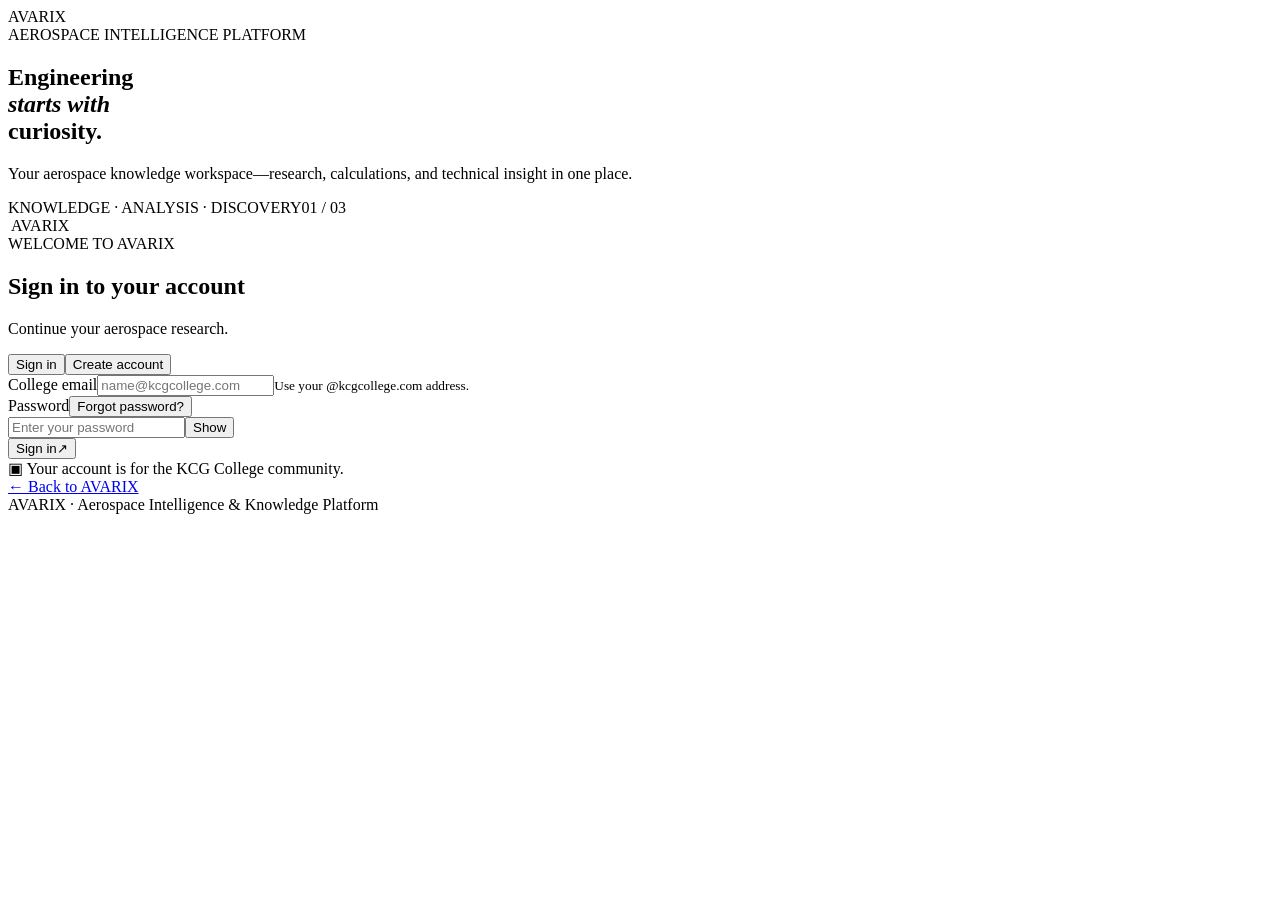
==== app/static/auth.html @ 515e50ea "Updated Aerocalc, Avarix version" ====
<!DOCTYPE html>
<html lang="en">
<head>
  <meta charset="UTF-8"><meta name="viewport" content="width=device-width, initial-scale=1">
  <title>AVARIX | Account access</title>
  <link rel="stylesheet" href="/static/auth.css">
</head>
<body>
  <main class="auth-shell">
    <section class="visual-side" aria-label="AVARIX introduction">
      <div class="brand"><img src="/static/assets/avarix-emblem.png" alt=""><span>AVARIX</span></div>
      <div class="visual-copy"><div class="eyebrow"><span class="pulse"></span> AEROSPACE INTELLIGENCE PLATFORM</div>
        <h1>Engineering<br><em>starts with</em><br>curiosity.</h1>
        <p>Your aerospace knowledge workspace—research, calculations, and technical insight in one place.</p>
      </div>
      <div class="visual-footer"><span>KNOWLEDGE · ANALYSIS · DISCOVERY</span><span>01 / 03</span></div>
      <div class="orbit orbit-one"></div><div class="orbit orbit-two"></div><div class="orbit-dot"></div>
    </section>
    <section class="form-side">
      <div class="mobile-brand"><img src="/static/assets/avarix-emblem.png" alt=""> AVARIX</div>
      <div class="form-wrap">
        <div class="form-heading"><div class="eyebrow">WELCOME TO AVARIX</div><h2 id="form-title">Sign in to your account</h2><p id="form-subtitle">Continue your aerospace research.</p></div>
        <div class="tabs" role="tablist"><button class="tab active" id="signin-tab" type="button" role="tab" aria-selected="true">Sign in</button><button class="tab" id="signup-tab" type="button" role="tab" aria-selected="false">Create account</button></div>
        <form id="auth-form" novalidate>
          <div class="field" id="name-field" hidden><label for="full-name">Full name</label><input id="full-name" name="name" type="text" autocomplete="name" placeholder="Your name"></div>
          <div class="field"><label for="email">College email</label><input id="email" name="email" type="email" autocomplete="email" placeholder="name@kcgcollege.com" required><small>Use your @kcgcollege.com address.</small></div>
          <div class="field"><div class="label-row"><label for="password">Password</label><button class="text-button" id="forgot" type="button">Forgot password?</button></div><div class="password-wrap"><input id="password" name="password" type="password" autocomplete="current-password" placeholder="Enter your password" required><button class="show-password" type="button" id="toggle-password" aria-label="Show password">Show</button></div><small id="password-hint" hidden>Use at least 8 characters.</small></div>
          <div class="field" id="confirm-field" hidden><label for="confirm-password">Confirm password</label><input id="confirm-password" type="password" autocomplete="new-password" placeholder="Re-enter your password"></div>
          <div class="notice" id="notice" role="status" aria-live="polite" hidden></div>
          <button class="submit" type="submit"><span id="submit-label">Sign in</span><span aria-hidden="true">↗</span></button>
        </form>
        <div class="form-bottom"><span class="lock">▣</span> Your account is for the KCG College community.</div>
        <a class="back-link" href="/">← Back to AVARIX</a>
      </div>
      <div class="legal">AVARIX · Aerospace Intelligence &amp; Knowledge Platform</div>
    </section>
  </main>
  <script src="/static/auth.js"></script>
</body></html>
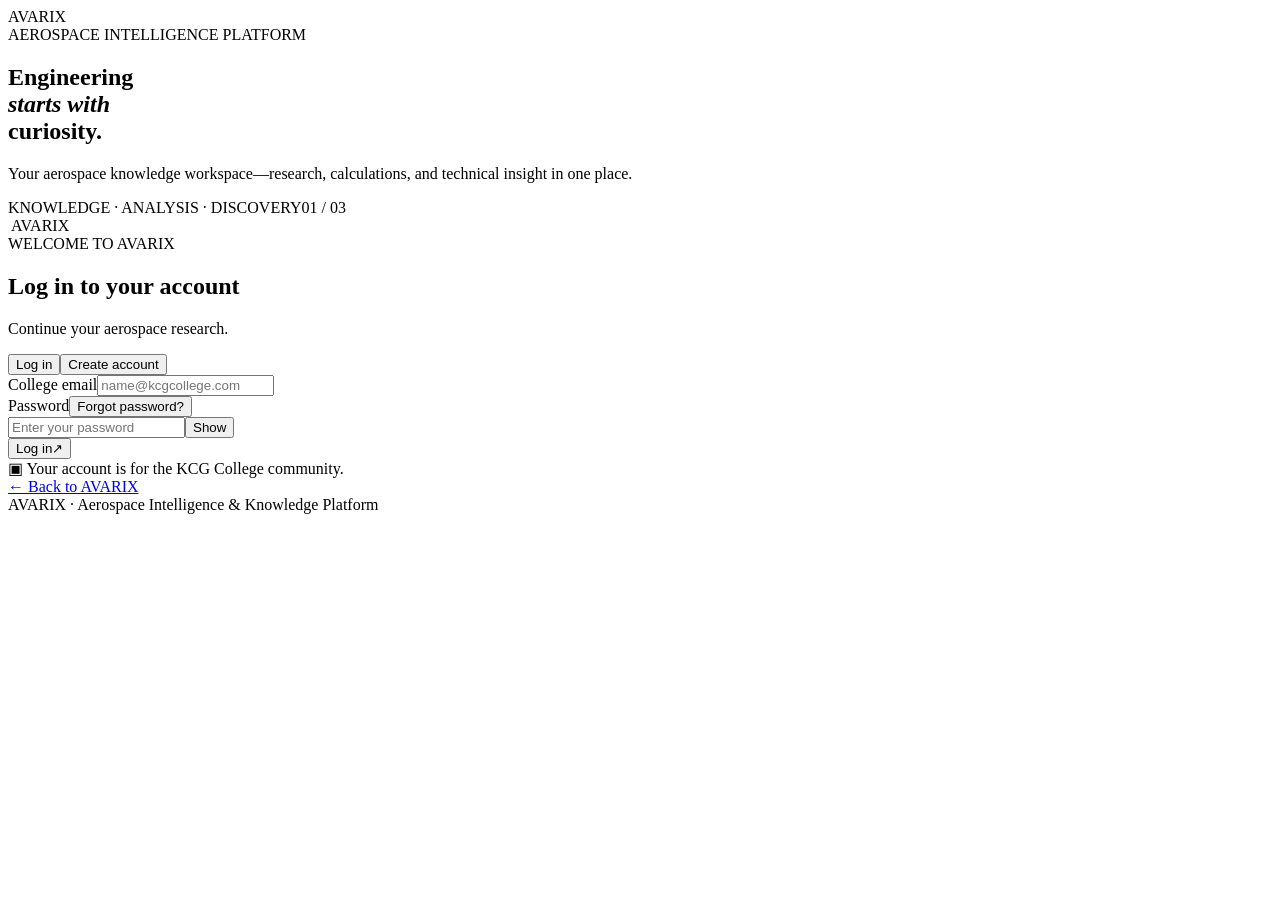
==== commit a464985e: "Login cred update" ====
--- a/app/static/auth.html
+++ b/app/static/auth.html
@@ -19,15 +19,15 @@
     <section class="form-side">
       <div class="mobile-brand"><img src="/static/assets/avarix-emblem.png" alt=""> AVARIX</div>
       <div class="form-wrap">
-        <div class="form-heading"><div class="eyebrow">WELCOME TO AVARIX</div><h2 id="form-title">Sign in to your account</h2><p id="form-subtitle">Continue your aerospace research.</p></div>
-        <div class="tabs" role="tablist"><button class="tab active" id="signin-tab" type="button" role="tab" aria-selected="true">Sign in</button><button class="tab" id="signup-tab" type="button" role="tab" aria-selected="false">Create account</button></div>
+        <div class="form-heading"><div class="eyebrow">WELCOME TO AVARIX</div><h2 id="form-title">Log in to your account</h2><p id="form-subtitle">Continue your aerospace research.</p></div>
+        <div class="tabs" role="tablist"><button class="tab active" id="signin-tab" type="button" role="tab" aria-selected="true">Log in</button><button class="tab" id="signup-tab" type="button" role="tab" aria-selected="false">Create account</button></div>
         <form id="auth-form" novalidate>
           <div class="field" id="name-field" hidden><label for="full-name">Full name</label><input id="full-name" name="name" type="text" autocomplete="name" placeholder="Your name"></div>
-          <div class="field"><label for="email">College email</label><input id="email" name="email" type="email" autocomplete="email" placeholder="name@kcgcollege.com" required><small>Use your @kcgcollege.com address.</small></div>
+          <div class="field"><label for="email">College email</label><input id="email" name="email" type="email" autocomplete="email" placeholder="name@kcgcollege.com" required></div>
           <div class="field"><div class="label-row"><label for="password">Password</label><button class="text-button" id="forgot" type="button">Forgot password?</button></div><div class="password-wrap"><input id="password" name="password" type="password" autocomplete="current-password" placeholder="Enter your password" required><button class="show-password" type="button" id="toggle-password" aria-label="Show password">Show</button></div><small id="password-hint" hidden>Use at least 8 characters.</small></div>
           <div class="field" id="confirm-field" hidden><label for="confirm-password">Confirm password</label><input id="confirm-password" type="password" autocomplete="new-password" placeholder="Re-enter your password"></div>
           <div class="notice" id="notice" role="status" aria-live="polite" hidden></div>
-          <button class="submit" type="submit"><span id="submit-label">Sign in</span><span aria-hidden="true">↗</span></button>
+          <button class="submit" type="submit"><span id="submit-label">Log in</span><span aria-hidden="true">↗</span></button>
         </form>
         <div class="form-bottom"><span class="lock">▣</span> Your account is for the KCG College community.</div>
         <a class="back-link" href="/">← Back to AVARIX</a>
@@ -36,4 +36,4 @@
     </section>
   </main>
   <script src="/static/auth.js"></script>
-</body></html>+</body></html>
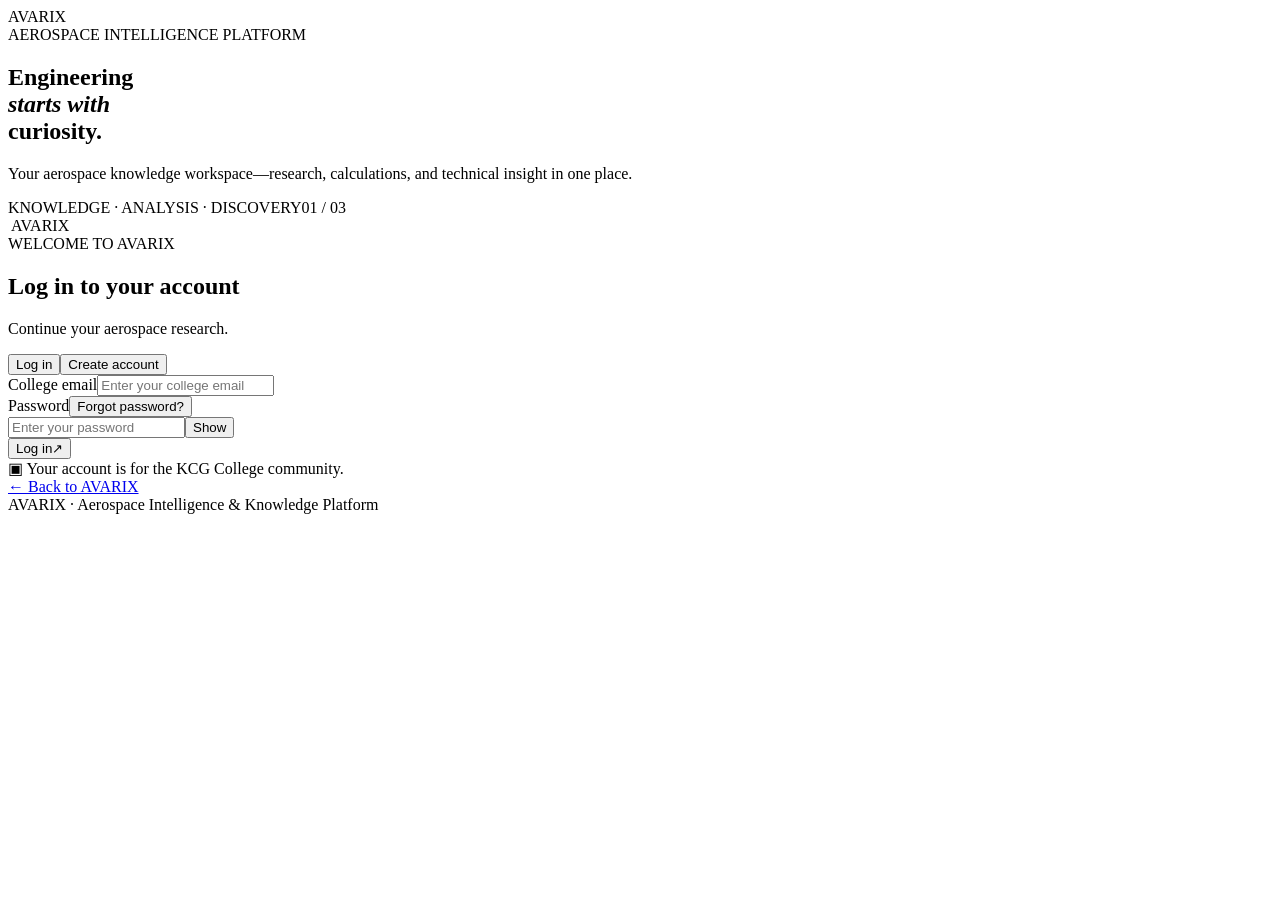
==== commit 35147e9b: "login UI update" ====
--- a/app/static/auth.html
+++ b/app/static/auth.html
@@ -23,7 +23,7 @@
         <div class="tabs" role="tablist"><button class="tab active" id="signin-tab" type="button" role="tab" aria-selected="true">Log in</button><button class="tab" id="signup-tab" type="button" role="tab" aria-selected="false">Create account</button></div>
         <form id="auth-form" novalidate>
           <div class="field" id="name-field" hidden><label for="full-name">Full name</label><input id="full-name" name="name" type="text" autocomplete="name" placeholder="Your name"></div>
-          <div class="field"><label for="email">College email</label><input id="email" name="email" type="email" autocomplete="email" placeholder="name@kcgcollege.com" required></div>
+          <div class="field"><label for="email">College email</label><input id="email" name="email" type="email" autocomplete="email" placeholder="Enter your college email" required></div>
           <div class="field"><div class="label-row"><label for="password">Password</label><button class="text-button" id="forgot" type="button">Forgot password?</button></div><div class="password-wrap"><input id="password" name="password" type="password" autocomplete="current-password" placeholder="Enter your password" required><button class="show-password" type="button" id="toggle-password" aria-label="Show password">Show</button></div><small id="password-hint" hidden>Use at least 8 characters.</small></div>
           <div class="field" id="confirm-field" hidden><label for="confirm-password">Confirm password</label><input id="confirm-password" type="password" autocomplete="new-password" placeholder="Re-enter your password"></div>
           <div class="notice" id="notice" role="status" aria-live="polite" hidden></div>
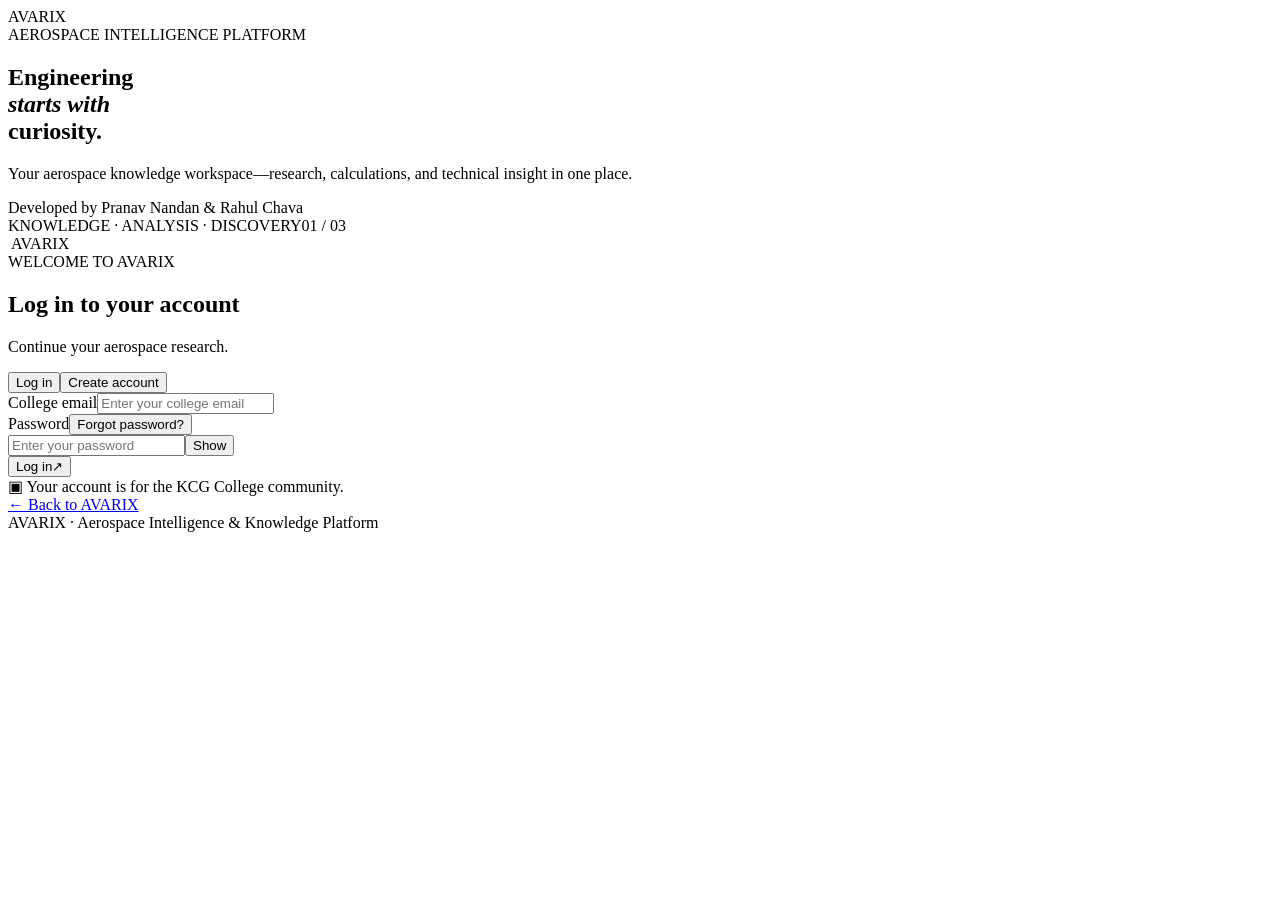
==== commit e248d25e: "dev creds" ====
--- a/app/static/auth.html
+++ b/app/static/auth.html
@@ -12,6 +12,7 @@
       <div class="visual-copy"><div class="eyebrow"><span class="pulse"></span> AEROSPACE INTELLIGENCE PLATFORM</div>
         <h1>Engineering<br><em>starts with</em><br>curiosity.</h1>
         <p>Your aerospace knowledge workspace—research, calculations, and technical insight in one place.</p>
+        <div class="developer-credit">Developed by Pranav Nandan &amp; Rahul Chava</div>
       </div>
       <div class="visual-footer"><span>KNOWLEDGE · ANALYSIS · DISCOVERY</span><span>01 / 03</span></div>
       <div class="orbit orbit-one"></div><div class="orbit orbit-two"></div><div class="orbit-dot"></div>
